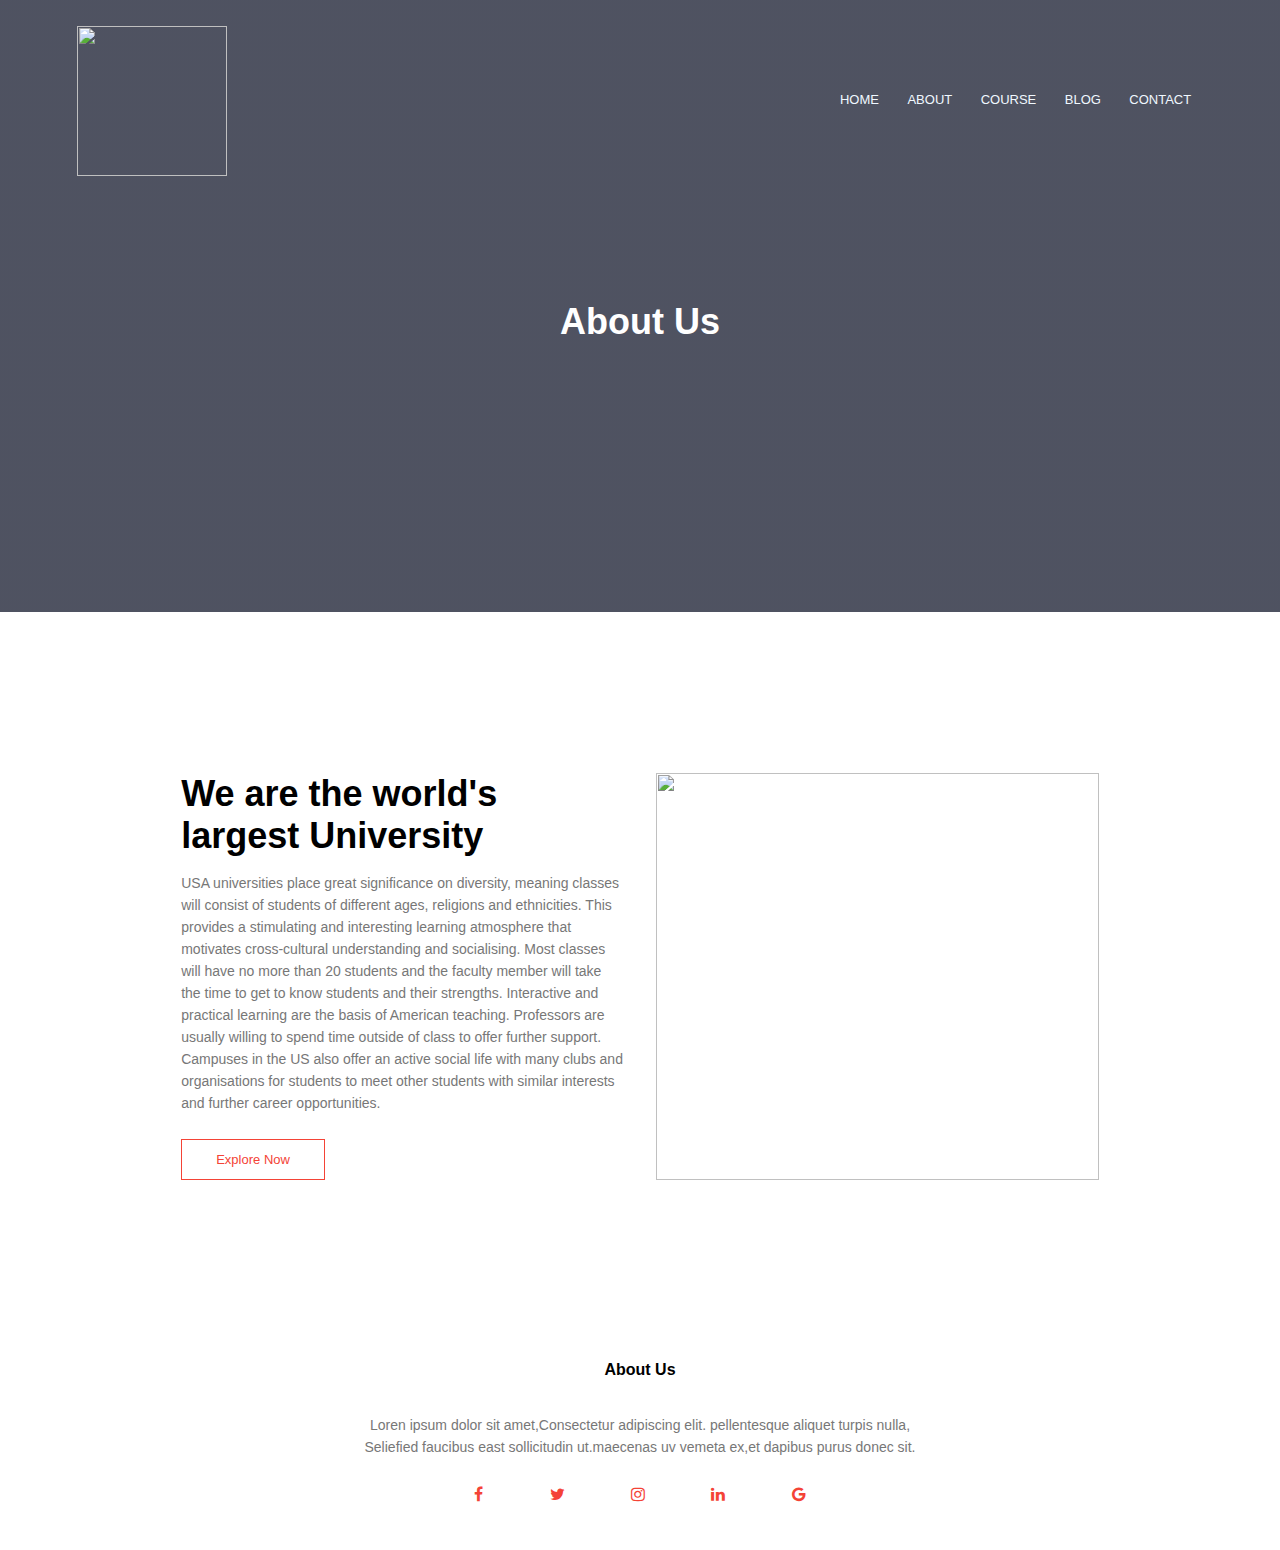
==== about.html @ e54c523a "Add files via upload" ====
<html>
    <head>
        <meta name="viewport" content="width=device-width",initial-scale=1.0">
        <title>University</title>
        <link rel="stylesheet" href="https://stackpath.bootstrapcdn.com/font-awesome/4.7.0/css/font-awesome.min.css">
        <link rel="stylesheet" href="css1.css">
    </head>
<body>
    <section class="sub-header">
        <nav>
            <a href="index.html"><img src="https://www.iconsdb.com/icons/preview/red/graduation-cap-xxl.png" alt=""></a>
            <div class="nav-links" id="navLinks">
                <i class="fa fa-times" onclick="hidemenu()"></i>
                <ul>
                    <li><a href="index.html">HOME</a></li>
                    <li><a href="about.html">ABOUT</a></li>
                    <li><a href="course.html">COURSE</a></li>
                    <li><a href="blog.html">BLOG</a></li>
                    <li><a href="contact.html">CONTACT</a></li>
                </ul>
            </div>
            <i class="fa fa-bars" onclick="showmenu()"></i>
        </nav>
        <h1>About Us</h1>
    </section>
    <section class="about-us">
        <div class="row">
            <div class="about-col">
                <h1>We are the world's largest University</h1>
                <p>
                    USA universities place great significance on diversity, meaning classes will consist of students of 
                    different ages, religions and ethnicities. This provides a stimulating 
                    and interesting learning atmosphere that motivates cross-cultural understanding and socialising.
                    Most classes will have no more than 20 students and the faculty member will
                     take the time to get to know students and their strengths. Interactive and practical 
                     learning are the basis of American teaching. Professors are usually willing to 
                     spend time outside of class to offer further support. Campuses in the US also offer 
                     an active social life with many clubs and organisations for students to meet other students
                      with similar interests and further career opportunities.
                </p>
                <a href="" class="hero-btn red-btn">Explore Now</a>
            </div>
            <div class="about-col">
                <img src="https://images.unsplash.com/photo-1573165231977-3f0e27806045?ixlib=rb-1.2.1&ixid=MnwxMjA3fDB8MHxwaG90by1wYWdlfHx8fGVufDB8fHx8&auto=format&fit=crop&w=750&q=80.jpg">
            </div>
        </div>
    </section>

    <section class="footer">
        <h4>About Us</h4>
        <p>Loren ipsum dolor sit amet,Consectetur adipiscing elit.
            pellentesque aliquet turpis nulla,<br>Seliefied faucibus east
            sollicitudin ut.maecenas uv vemeta ex,et dapibus purus 
            donec sit.
        </p>
        <div class="icons">
            <i class="fa fa-facebook"></i>
            <i class="fa fa-twitter"></i>
            <i class="fa fa-instagram"></i>
            <i class="fa fa-linkedin"></i>
            <i class="fa fa-google"></i>

        </div>
    </section>

    <script>
        var navLinks=document.getElementById("navLinks");
        function showmenu(){
            navLinks.style.right="0"
        }
        function hidemenu(){
            navLinks.style.right="-200px"
        }
    </script>
</body>
</html>
---- css1.css ----
*{
    margin: 0;
    padding: 0;
    font-family: Verdana, Geneva, Tahoma, sans-serif;
}
.header{
    min-height: 100vh;
    width: 100%;
    background-image: linear-gradient(rgba(4,9,30,0.7),rgba(4,9,30,0.7)),url(banner.png);
    background-position: center;
    background-size:cover;
    position: relative;
    
}
nav{
    display: flex;
    padding: 2% 6%;
    justify-content: space-between;
    align-items: center;
}
nav img{
    width: 150px;
}
.nav-links{
    flex: 1;
    text-align: right;
}
.nav-links ul li{
    list-style: none;
    display: inline-block;
    padding: 8px 12px;
    position: relative;
}
.nav-links ul li a{
    color: aliceblue;
    text-decoration: none;
    font-size: 13px;

}
.nav-links ul li::after{
    content: '';
    width: 0%;
    height: 2px;
    background: #f44336;
    display: block;
    margin: auto;
    transition: 0.5s;

}
.nav-links ul li:hover::after{
    width: 100%;

}
.text-box{
    width: 90%;
    color: #fff;
    position: absolute;
    top: 50%;
    left: 50%;
    transform: translate(-50%,-50%);
    text-align: center;
}
.text-box h1{
    font-size: 40px;
}
.text-box p{
    margin: 10px 0px 40px;
    font-size: 14px;
    color: #fff;
}
.hero-btn{
    display: inline-block;
    text-decoration: none;
    color: #fff;
    border: 1px solid #fff;
    padding: 12px 34px;
    font-size: 13px;
    background: transparent;
    position: relative;
    cursor: pointer;
}
.hero-btn:hover{
    border: 1px solid #f44336;
    background: #f44336;
    transition: 0.9s;
}
nav .fa {
    display: none;
}
@media(max-width:700px){
    .text-box h1{
        font-size: 20px;
    }
    .nav-links ul li{
        display: block; 
    }
    .nav-links{
        position: fixed;
        background: #f44336;
        height: 100vh;
        width: 150px;
        top: 0;
        right: -200px;
        text-align: left;
        z-index: 2;
        transition: 1s;
    }
    nav .fa{
        display: block;
        color: #fff;
        margin: 10px;
        font-size: 22px;
        cursor: pointer;
    }
    .nav-links ul{
        padding: 5px ;
    }

}


.course{
    width: 100%;
    max-resolution: auto;
    text-align: center;
    padding-top: 100px;

}
h1{
    font-size: 36px;
    font-weight: 600;

}
p{
    color:#777;
    font-size: 14px;
    font-weight: 300;
    line-height: 22px;
    padding: 10px;
}
.row{
    margin: 5%;
    display: flex;
    justify-content: space-between;
}
.course-col{
    flex-basis: 31%;
    background: #f7cccc;
    border-radius: 10px;
    margin-bottom: 5%;
    padding: 20px 12px;
    box-sizing: border-box;
    transition: o.5s;

}
h3{
    text-align: center;
    font-weight: 600;
    margin: 10px ;
}
.course-col:hover{
    box-shadow: 0 0 20px 0px rgba(0,0,1,1);
}
@media(max-width:700px){
    .row{
        flex-direction: column;
    }
    .sub-header h1{
        font-size: 24px;
    }
}
.campus{
    width: 100%;
    max-resolution: auto;
    text-align: center;
    padding-top: 5px;
}
.campus-col{
    flex-basis: 32%;
    border-radius: 10px;
    margin-bottom: 30px;
    position: relative;
    overflow: hidden;
}
.campus-col img{
    width: 100%;
    display: block;
}
.layer{
    background: transparent;
    height: 100%;
    width: 100%;
    position: absolute;
    top: 0;
    left: 0;
    transition: 0.5s;
}
.layer:hover{
    background: rgba(208, 132, 238, 0.7);
}
.layer h3{
    width: 100%;
    font-weight: 500;
    color:black;
    font-size: 20px;
    bottom: 0;
    left: 50%;
    transform:translateX(-50%);
    position: absolute;
    opacity: 0;
    transition: 0.5s;

}
.layer:hover h3{
    bottom: 49%;
    opacity: 1;
}
.facilities{
    width: 100%;
    margin: auto;
    text-align: center;
    padding-top: 100px;
}
.facilities-col{
    flex-basis: 31%;
    border-radius: 10px;
    margin-bottom: 5%;
    text-align: left;

}
.facilities-col img{
    width: 100%;
    border-radius: 10px;
}
.facilities-col p{
    padding: 0;
}
.facilities-col h3{
    margin-top: 16px;
    margin-bottom: 15px;
    text-align: left;
}
.testimonials{
    width: 100%;
    margin: auto;
    text-align:center;
    padding-top: 100px;
}
.testimonial-col{
    flex-basis: 44%;
    border-radius: 10px;
    margin-bottom: 5%;
    text-align: left;
    background: #fff3f3;
    padding: 25px;
    cursor: pointer;
    display: flex;
}
.testimonial-col img{
    border-radius: 50px;
    height: 40px;
    margin-left: 5px;
    margin-right: 30px;

}
.testimonial-col p{
    padding: 0;
    text-align: left;

}
.testimonial-col h3{
    margin-top: 15px;
    text-align: left;
}
.testimonial-col .fa{
    color: #f44336;
}
@media(max-width:700px){
    .testimonial-col img{
        margin-left: 0px;
        margin-right: 15px;
    
    }
    .cta h1{
        font-size: 18px;
    }
}
.cta{
    margin: 100px auto;
    width: 80%;
    background-image: linear-gradient(rgba(0,0,0,0.4),rgba(0,0,0,0.4)),url(banner2.jpg);
    background-position: center;
    background-size: cover;
    border-radius: 10px;
    text-align: center;
    padding: 100px 0;
}
.cta h1{
    color: #fff;
    margin-bottom: 40px;
    padding: 0;
}
.footer{
    width: 100%;
    text-align: center;
    padding: 30px 0;

}
.footer h4{
    margin-bottom: 25px;
    margin-top: 20px;
    font-weight: 600;
}
.icons .fa{
color: #f44336;
margin: 0 13px;
cursor: pointer;
padding: 18px;
}
.sub-header{
    height: 68vh;
    width: 100%;
    background-image: linear-gradient(rgba(4,9,30,0.7),rgba(4,9,30,0.7)),url(https://images.unsplash.com/photo-1454165804606-c3d57bc86b40?ixid=MnwxMjA3fDB8MHxzZWFyY2h8OXx8c3R1ZGVudHxlbnwwfDB8MHx8&ixlib=rb-1.2.1&auto=format&fit=crop&w=500&q=60.jpg);
    background-position: center;
    background-size: cover;
    text-align: center;
    color: #fff;
}

.sub-header h1{
    margin-top: 100px;
}
.sub-headercourse{
    height: 68vh;
    width: 100%;
    background-image: linear-gradient(rgba(49, 52, 66, 0.7),rgba(51, 70, 145, 0.7)),url(https://images.unsplash.com/photo-1581447109200-bf2769116351?ixid=MnwxMjA3fDB8MHxwaG90by1wYWdlfHx8fGVufDB8fHx8&ixlib=rb-1.2.1&auto=format&fit=crop&w=750&q=80.jpg);
    background-position: center;
    background-size: cover;
    text-align: center;
    color: #fff;
}

.sub-headercourse h1{
    margin-top: 100px;
}
.sub-headerblog{
    height: 68vh;
    width: 100%;
    background-image: linear-gradient(rgba(33, 33, 48, 0.7),rgba(73, 62, 32, 0.7)),url(https://images.unsplash.com/photo-1541829070764-84a7d30dd3f3?ixid=MnwxMjA3fDB8MHxzZWFyY2h8MTd8fGNvbGxlZ2V8ZW58MHwwfDB8fA%3D%3D&ixlib=rb-1.2.1&auto=format&fit=crop&w=500&q=60.jpg);
    background-position: center;
    background-size: cover;
    text-align: center;
    color: #fff;
}

.sub-headerblog h1{
    margin-top: 100px;
}
.sub-headercontact{
    height: 68vh;
    width: 100%;
    background-image: linear-gradient(rgba(46, 51, 51, 0.7),rgba(49, 52, 65, 0.7)),url(https://images.unsplash.com/photo-1592280771190-3e2e4d571952?ixid=MnwxMjA3fDB8MHxzZWFyY2h8OXx8dW5pdmVyc2l0eSUyMGNhbXB1c3xlbnwwfDB8MHx8&ixlib=rb-1.2.1&auto=format&fit=crop&w=500&q=60.jpg);
    background-position: center;
    background-size: cover;
    text-align: center;
    color: #fff;
}

.sub-headercontact h1{
    margin-top: 100px;
}
.about-us{
    width: 80%;
    margin: auto;
    padding-top: 80px;
    padding-bottom: 50px;
}
.about-col{
    flex-basis: 48%;
    padding: 30px 2px;
}
.about-col img{
    width: 100%;

}
.about-col h1{
    padding-top: 0;

}
.about-col p{
    padding: 15px 0 25px;
}
.red-btn{
    border: 1px solid #f44336;
    background: transparent;
    color: #f44336;
}
.red-btn:hover{
    color: #fff;
}
.blog-content{
    width: 100%;
    margin: auto;
    padding: 60px 0;
}
.blog-left{
    flex-basis: 65%;
}
.blog-left img{
    width: 100%;
}
.blog-left h2{
    color: rgb(116, 59, 250);
    font-weight: 600;
    margin:30px 0;
}
.blog-left p{
    color: #999;
    padding: 0%;
}
.blog-right{
    flex-basis: 35%;
}
.blog-right h3{
    background: #f44336;
    color: #fff;
    padding: 7px 0;
    font-size: 16px;
    margin-bottom: 20px;
}
.blog-right div{
    display: flex;
    align-items: center;
    justify-content: space-between;
    color: #555;
    padding: 8px;
    box-sizing:border-box ;
}
.comment-box{
    border: 1px solid #ccc;
    margin: 50px 0 ;
    padding: 10px 20px;

}
.comment-box h3{
    text-align: left;
}
.comment-form input, .comment-form textarea{
    width: 100%;
    padding: 10px;
    margin: 15px 0;
    box-sizing: border-box;
    border: none;
    outline: none;
    background: #f0f0f0;

}
.comment-form button{
    margin: 10px 0;
}

.location{
    width: 80%;
    margin: auto;
    padding: 80px 0;
}
.location iframe{
    width: 100%;

}
.contact-us{
    width: 100%;
    margin: auto;
}
.contact-col{
    flex-basis: 48%;
    margin-bottom: 30px;
}
.contact-col div{
    display: flex;
    align-items: center;
    margin-bottom: 40px;

}
.contact-col div .fa{
    font-size: 28px;
    color:#f44336;
    margin: 10px;
    margin-right: 30px;
}
.contact-col div p{
    padding: 0;

}
.contact-col div h5{
    font-size: 20px;
    margin-bottom: 5px;
    color: #555;
    font-weight: 400;
}
.contact-col input, .contact-col textarea{
    width: 100%;
    padding: 15px;
    margin-bottom: 17px;
    outline: none;
    border: 1px solid #ccc;
    box-sizing: border-box;
}
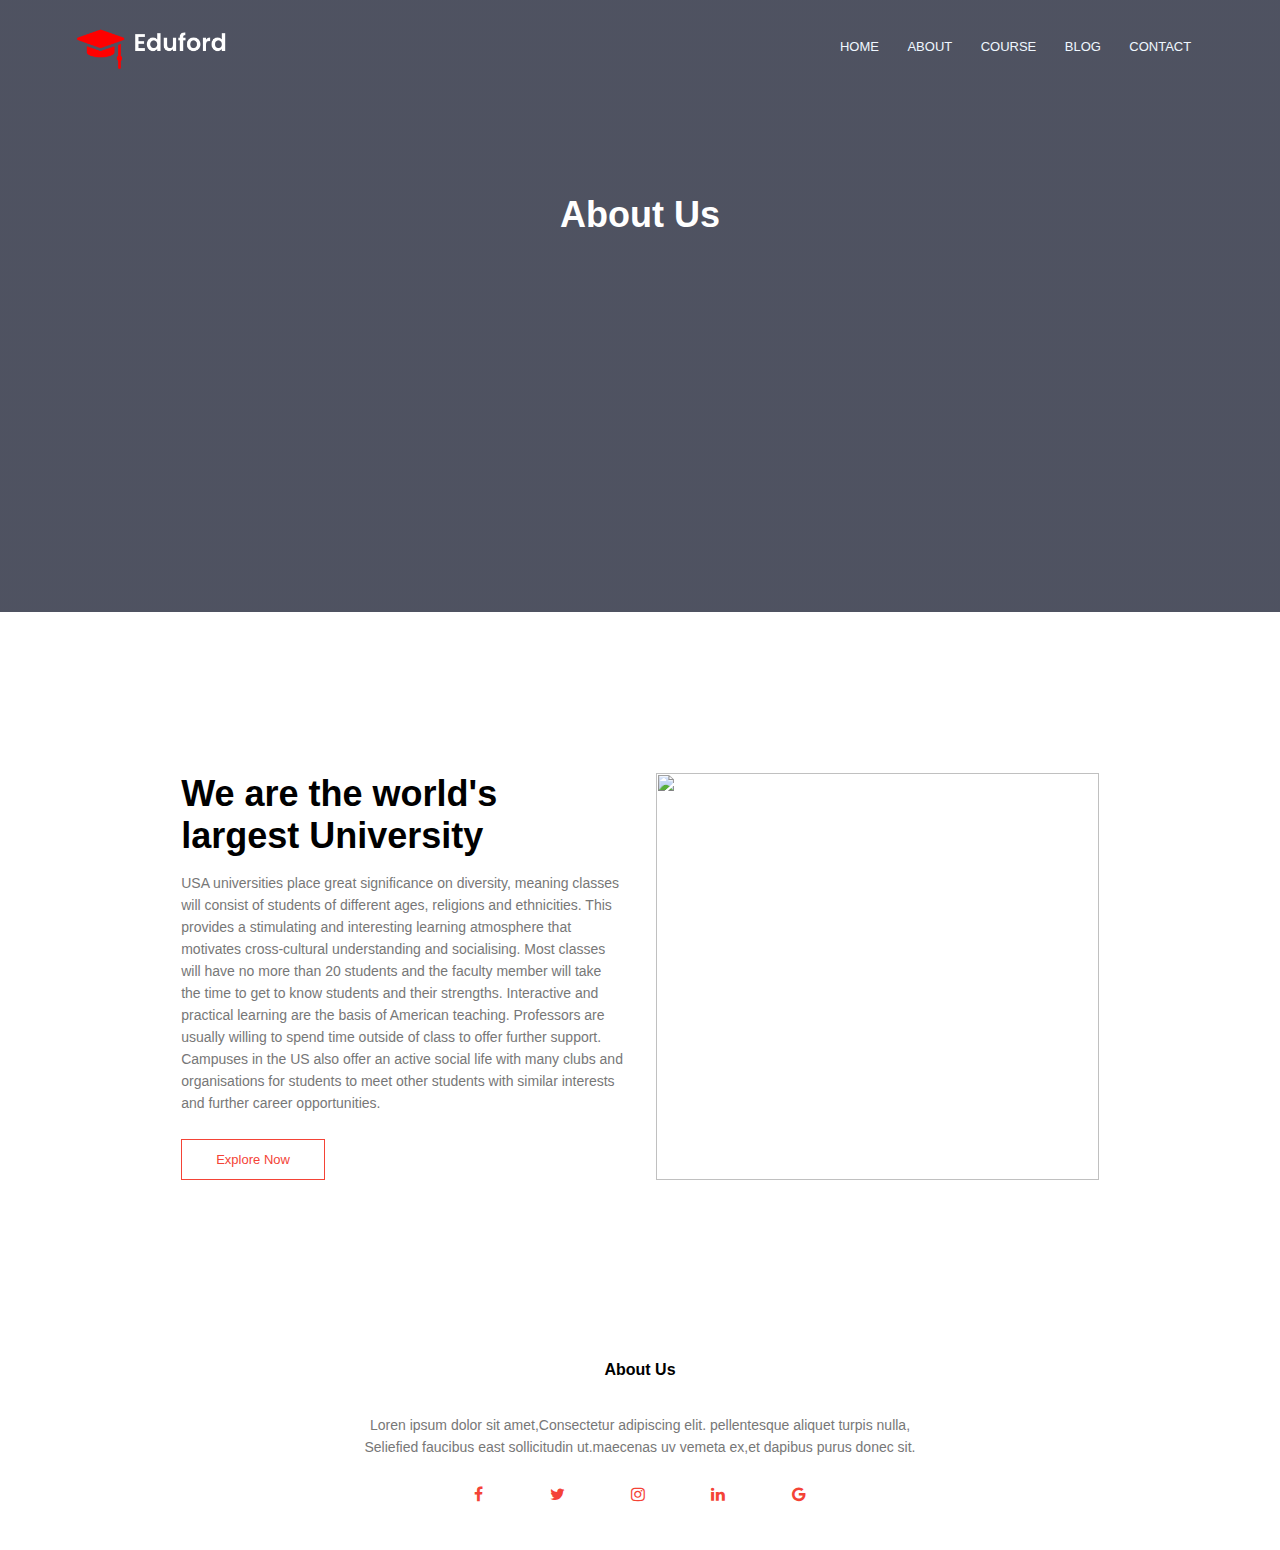
==== commit dcbb3c4c: "Update about.html" ====
--- a/about.html
+++ b/about.html
@@ -8,7 +8,7 @@
 <body>
     <section class="sub-header">
         <nav>
-            <a href="index.html"><img src="https://www.iconsdb.com/icons/preview/red/graduation-cap-xxl.png" alt=""></a>
+            <a href="index.html"><img src="logo.png" alt=""></a>
             <div class="nav-links" id="navLinks">
                 <i class="fa fa-times" onclick="hidemenu()"></i>
                 <ul>
@@ -73,4 +73,4 @@
         }
     </script>
 </body>
-</html>+</html>
